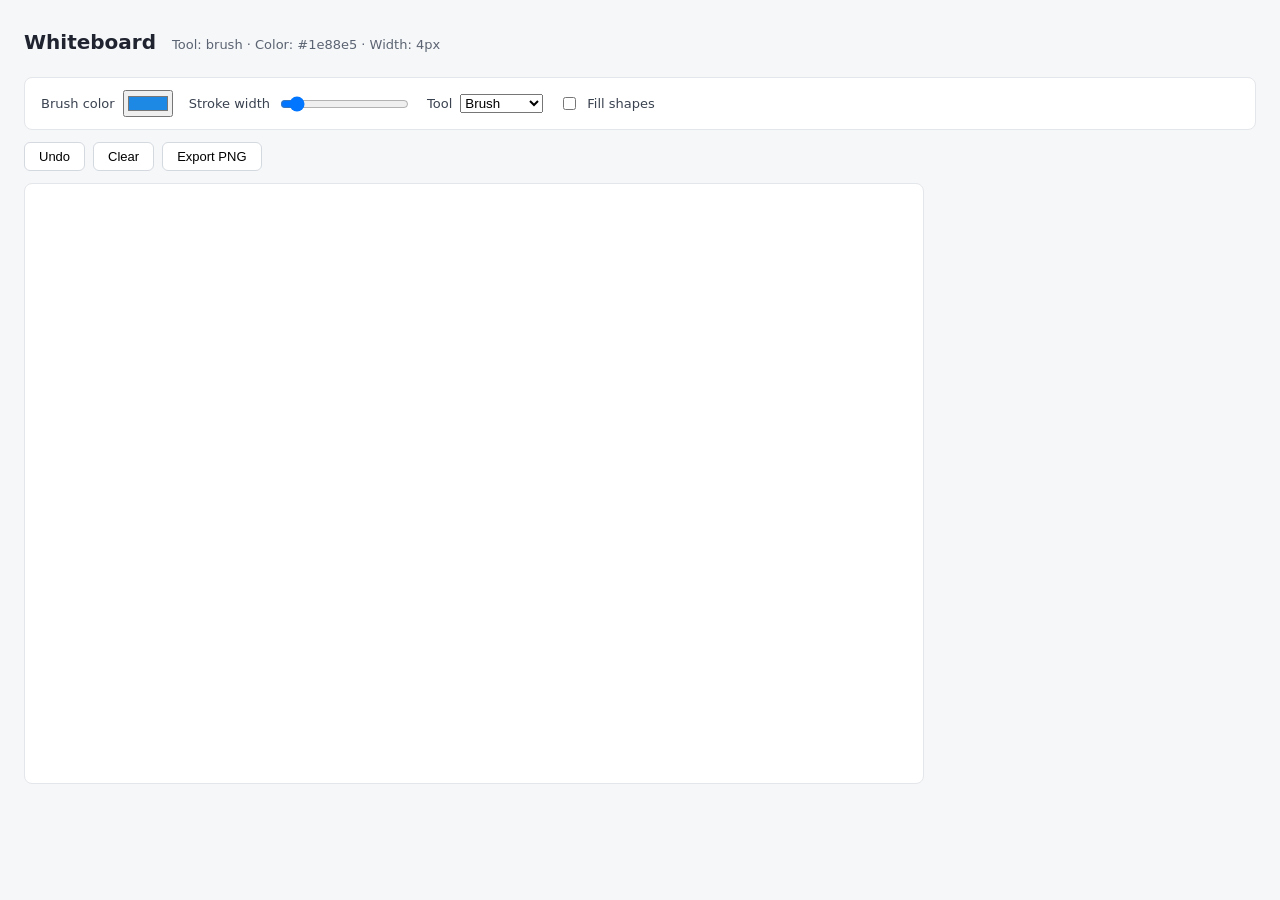
==== whiteboard-demo/after/index.html @ 93a238bd "feat(whiteboard): add WebMCP integration for tool support add declarative tool form for brush config" ====
<!doctype html>
<html lang="en">
<head>
  <meta charset="utf-8">
  <meta name="viewport" content="width=device-width, initial-scale=1">
  <title>Whiteboard (WebMCP)</title>
  <link rel="stylesheet" href="styles.css">
</head>
<body>
  <header>
    <h1>Whiteboard</h1>
    <p id="status">Ready.</p>
  </header>

  <form id="brush-palette"
        toolname="configure_brush"
        tooldescription="Set the brush color, stroke width, and active drawing tool on the whiteboard."
        toolautosubmit>
    <label for="brush-color">Brush color
      <input id="brush-color" name="color" type="color" value="#1e88e5"
             toolparamdescription="Brush color as a hex value.">
    </label>

    <label for="brush-width">Stroke width
      <input id="brush-width" name="width" type="range" min="1" max="40" value="4"
             toolparamdescription="Stroke width in pixels.">
    </label>

    <label for="brush-tool">Tool
      <select id="brush-tool" name="tool"
              toolparamdescription="Drawing tool to activate.">
        <option value="brush">Brush</option>
        <option value="rect">Rectangle</option>
        <option value="ellipse">Ellipse</option>
        <option value="line">Line</option>
        <option value="text">Text</option>
      </select>
    </label>

    <label for="brush-fill">
      <input id="brush-fill" name="fill" type="checkbox"
             toolparamdescription="Whether to fill shapes.">
      Fill shapes
    </label>
  </form>

  <div id="toolbar">
    <button id="undo-btn" type="button">Undo</button>
    <button id="clear-btn" type="button">Clear</button>
    <button id="export-btn" type="button">Export PNG</button>
  </div>

  <canvas id="board" width="900" height="600"></canvas>

  <script src="app.js"></script>
  <script src="tools.js"></script>
</body>
</html>
---- whiteboard-demo/after/styles.css ----
* { box-sizing: border-box; }

body {
  margin: 0;
  padding: 24px;
  font-family: system-ui, -apple-system, sans-serif;
  background: #f6f7f9;
  color: #1f2430;
}

header {
  display: flex;
  align-items: baseline;
  gap: 16px;
  margin-bottom: 12px;
}

h1 { font-size: 20px; margin: 0; }

#status { color: #5b6472; font-size: 13px; }

#brush-palette {
  display: flex;
  flex-wrap: wrap;
  align-items: center;
  gap: 16px;
  padding: 12px 16px;
  background: #fff;
  border: 1px solid #e3e6ea;
  border-radius: 8px;
  margin-bottom: 12px;
}

#brush-palette label {
  display: inline-flex;
  align-items: center;
  gap: 8px;
  font-size: 13px;
  color: #3a4250;
}

#toolbar {
  display: flex;
  gap: 8px;
  margin-bottom: 12px;
}

#toolbar button {
  padding: 6px 14px;
  font-size: 13px;
  border: 1px solid #d4d9e0;
  background: #fff;
  border-radius: 6px;
  cursor: pointer;
}

#toolbar button:hover { background: #eef1f5; }

#board {
  display: block;
  width: 100%;
  max-width: 900px;
  background: #fff;
  border: 1px solid #e3e6ea;
  border-radius: 8px;
  touch-action: none;
  cursor: crosshair;
}

/* WebMCP declarative focus cues: light up the form/field the agent is using. */
form:tool-form-active {
  outline: 2px dashed #1e88e5;
  outline-offset: -2px;
}
input:tool-submit-active {
  outline: 2px dashed #e53935;
}
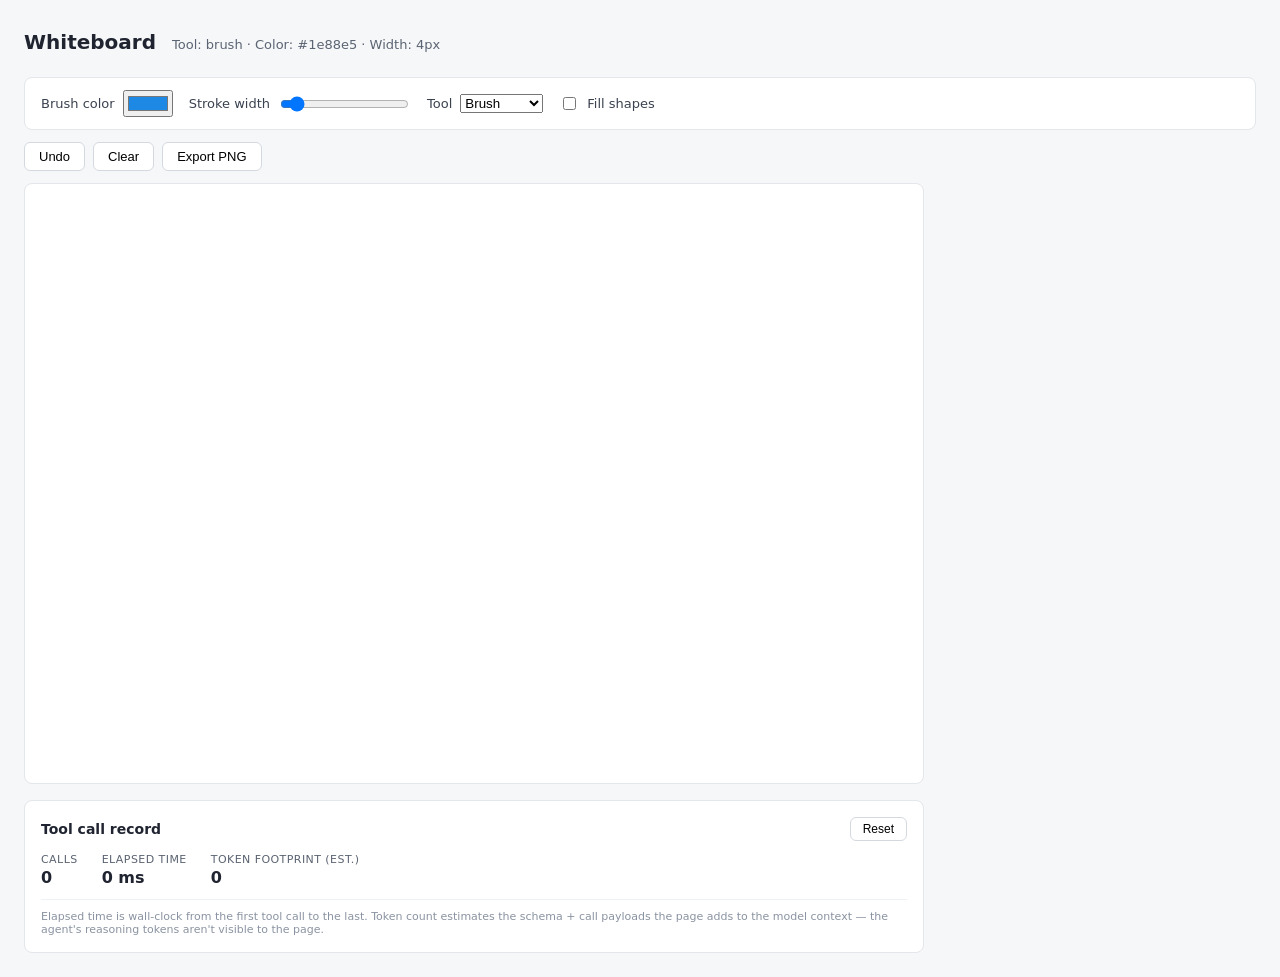
==== commit 3277b1ac: "feat: add tool call recording panel to whiteboard demo add a new UI panel that tracks tool calls wit" ====
--- a/whiteboard-demo/after/index.html
+++ b/whiteboard-demo/after/index.html
@@ -52,6 +52,29 @@
 
   <canvas id="board" width="900" height="600"></canvas>
 
+  <section id="record" aria-live="polite">
+    <header id="record-header">
+      <h2>Tool call record</h2>
+      <button id="record-reset" type="button">Reset</button>
+    </header>
+    <dl id="record-summary">
+      <div>
+        <dt>Calls</dt>
+        <dd id="record-calls">0</dd>
+      </div>
+      <div>
+        <dt>Elapsed time</dt>
+        <dd id="record-time">0 ms</dd>
+      </div>
+      <div>
+        <dt>Token footprint (est.)</dt>
+        <dd id="record-tokens">0</dd>
+      </div>
+    </dl>
+    <ol id="record-list"></ol>
+    <p id="record-note">Elapsed time is wall-clock from the first tool call to the last. Token count estimates the schema + call payloads the page adds to the model context — the agent's reasoning tokens aren't visible to the page.</p>
+  </section>
+
   <script src="app.js"></script>
   <script src="tools.js"></script>
 </body>
--- a/whiteboard-demo/after/styles.css
+++ b/whiteboard-demo/after/styles.css
@@ -75,3 +75,86 @@
 input:tool-submit-active {
   outline: 2px dashed #e53935;
 }
+
+/* Tool call record panel */
+#record {
+  margin-top: 16px;
+  max-width: 900px;
+  background: #fff;
+  border: 1px solid #e3e6ea;
+  border-radius: 8px;
+  padding: 16px;
+}
+
+#record-header {
+  display: flex;
+  justify-content: space-between;
+  align-items: center;
+  margin-bottom: 12px;
+}
+
+#record-header h2 {
+  font-size: 14px;
+  margin: 0;
+}
+
+#record-reset {
+  padding: 4px 12px;
+  font-size: 12px;
+  border: 1px solid #d4d9e0;
+  background: #fff;
+  border-radius: 6px;
+  cursor: pointer;
+}
+
+#record-reset:hover { background: #eef1f5; }
+
+#record-summary {
+  display: flex;
+  flex-wrap: wrap;
+  gap: 24px;
+  margin: 0 0 12px;
+}
+
+#record-summary div {
+  display: flex;
+  flex-direction: column;
+  gap: 2px;
+}
+
+#record-summary dt {
+  font-size: 11px;
+  color: #5b6472;
+  text-transform: uppercase;
+  letter-spacing: 0.04em;
+}
+
+#record-summary dd {
+  margin: 0;
+  font-size: 16px;
+  font-weight: 600;
+  font-variant-numeric: tabular-nums;
+}
+
+#record-list {
+  margin: 0;
+  padding: 0;
+  list-style: none;
+  max-height: 200px;
+  overflow-y: auto;
+  font-size: 12px;
+  font-variant-numeric: tabular-nums;
+  border-top: 1px solid #eef1f5;
+}
+
+#record-list li {
+  padding: 5px 2px;
+  border-bottom: 1px solid #f2f4f7;
+  color: #3a4250;
+}
+
+#record-note {
+  margin: 10px 0 0;
+  font-size: 11px;
+  color: #8a93a1;
+}
